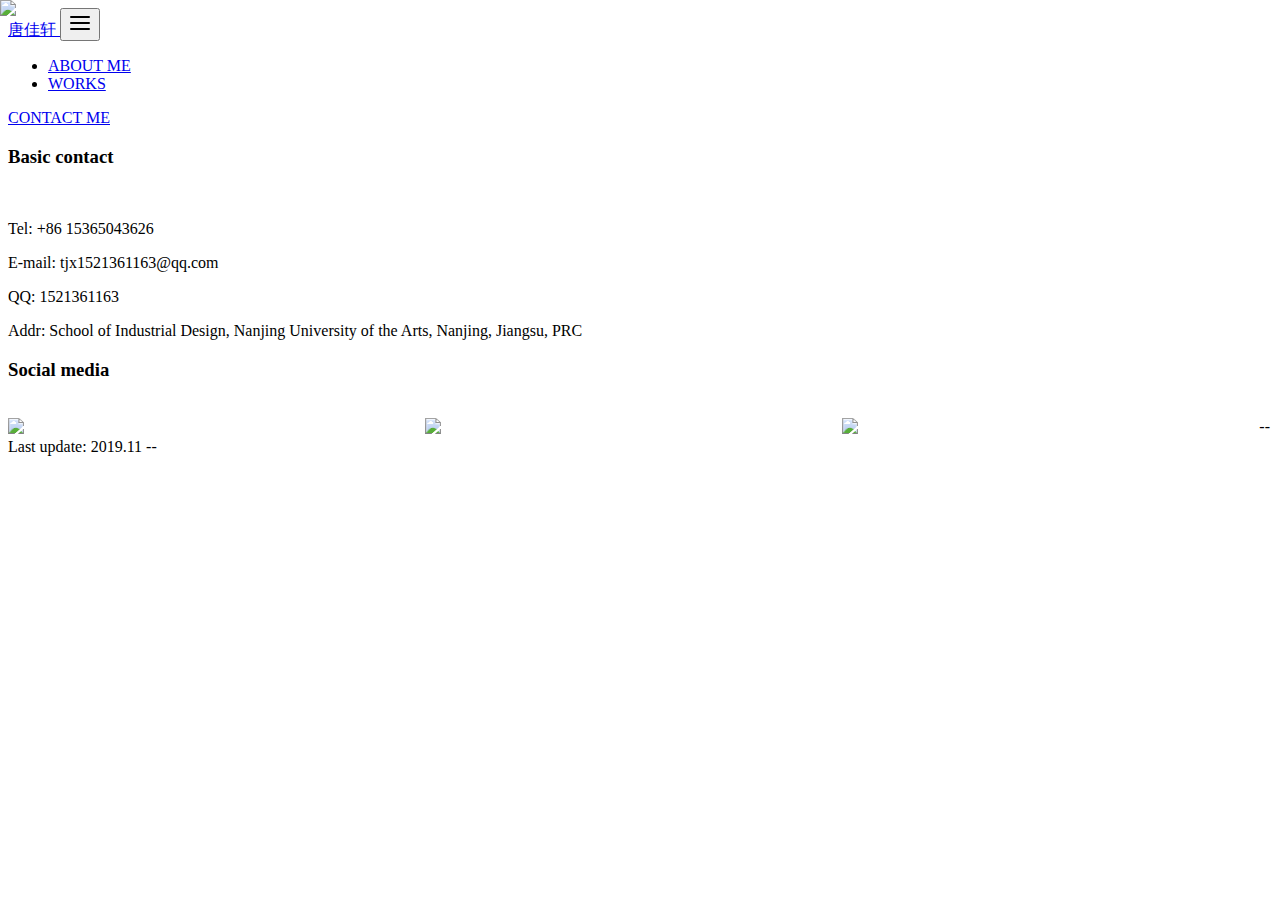
==== contact.html @ 96dbfa06 "Create contact.html" ====
<!DOCTYPE html>
<html>
<head>

	<title>  CONTACT ME</title>
	<link rel="stylesheet" type="text/css" href="./css/Cstyle.css">
	<link rel="stylesheet" href="./css/font-awesome.min.css">
	<link rel="stylesheet" href="./css/bootstrap.css" id="theme-color">
	<link href="https://fonts.googleapis.com/css?family=IBM+Plex+Sans:300,400,500,700" rel="stylesheet">
	
</head>

<body id="body_bg" class="bg" >
<section class="smart-scroll">
<div class="container-fluid">
	<nav class="navbar navbar-expand-md navbar-light">
		<a class="navbar-brand heading-black" href="index.html">
			唐佳轩
		</a>
		<button class="navbar-toggler navbar-toggler-right border-0" type="button" data-toggle="collapse" data-target="#navbarCollapse" aria-controls="navbarCollapse" aria-expanded="false" aria-label="Toggle navigation">
			<svg xmlns="http://www.w3.org/2000/svg" width="24" height="24" viewBox="0 0 24 24" fill="none" stroke="currentColor" stroke-width="2" stroke-linecap="round" stroke-linejoin="round" class="feather feather-menu"><line x1="3" y1="12" x2="21" y2="12"></line><line x1="3" y1="6" x2="21" y2="6"></line><line x1="3" y1="18" x2="21" y2="18"></line></svg>
		</button>
		<div class="collapse navbar-collapse" id="navbarCollapse">
			<ul class="navbar-nav ml-auto">
				<li class="nav-item">
					<a href="./table.html">
					ABOUT ME</a>
				</li>
				<li class="nav-item">
					<a href="./work.html">WORKS</a>
				</li>
			</ul>
			<form class="form-inline">
				<a class="btn btn-primary page-scroll" href="./contact.html">CONTACT ME</a>
			</form>
		</div>
	</nav>
</div>
</section>

	<div id="basic" class="contact_contener" style="left: 20%; display: block;">
		<h3>Basic contact</h3>
		<div style="width:100%"><img src="./img/line.png" width="100%" height="5px"></div>
		<p>Tel: +86 15365043626</p>
		<p>E-mail: tjx1521361163@qq.com</p>
		<p>QQ: 1521361163</p>
		<p>Addr: School of Industrial Design, Nanjing University of the Arts, Nanjing, Jiangsu, PRC</p>
	</div>

	<div id="media" class="contact_contener" style="left: 55%; display: block;">
		<h3>Social media</h3>
		<div style="width:100%"><img src="./img/line.png" width="100%" height="5px"></div>
		<div style="width:33%; float:left"><a target="_blank" href="https://www.facebook.com/profile.php?id=100001097045607"><img class="social" src="./pics/weixin.png"></a></div>
	

		<div style="width:33%; float:left"><a target="_blank" href=""><img class="social" src="./pics/logo.png"></a></div>
		
		<div style="width:33%; float:left"><img class="social" id="wechat_link" src="./pics/facebook.png" style="cursor:pointer;"></div>
	</div>

	<div id="wechat_QR" class="wechat">
		<img src="./pics/ma.png" style="position:absolute; margin:auto; top:0; left:0; bottom:0;right:0;">
	</div>

	<div id="footer" class="footer">-- Last update: 2019.11 --</div>

	<script>
		$( "#wechat_link" ).click(function() {
			$("#wechat_QR").fadeIn(2000);
			// console.log("click");
		});
		$("#wechat_QR").click(function(){
			$(this).fadeOut(1000);

		});
	</script>

</body>
</body>
</html>
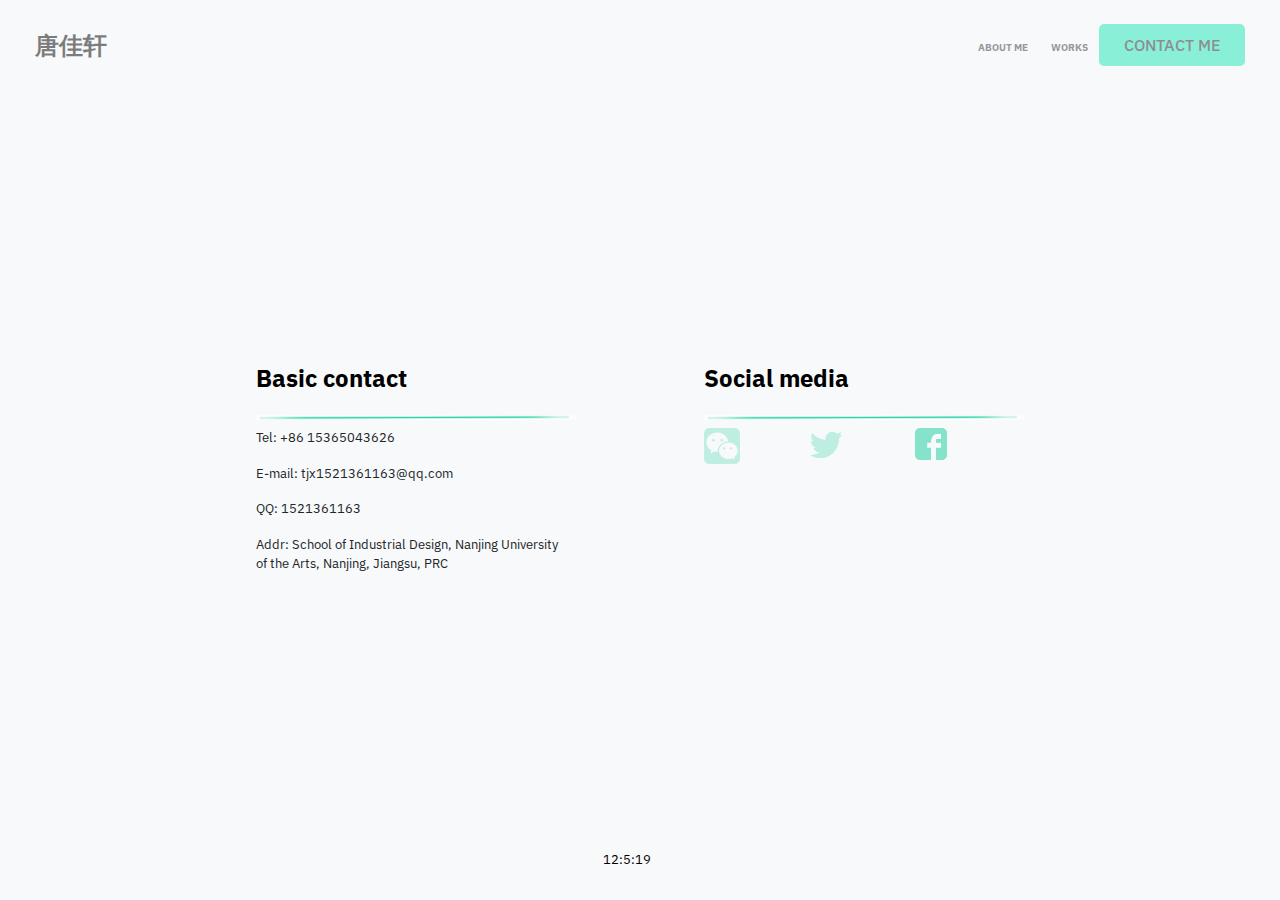
==== commit 162086ac: "Update contact.html" ====
--- a/contact.html
+++ b/contact.html
@@ -3,14 +3,18 @@
 <head>
 
 	<title>  CONTACT ME</title>
+	<link href="https://fonts.googleapis.com/css?family=IBM+Plex+Sans:300,400,500,700" rel="stylesheet">
 	<link rel="stylesheet" type="text/css" href="./css/Cstyle.css">
-	<link rel="stylesheet" href="./css/font-awesome.min.css">
 	<link rel="stylesheet" href="./css/bootstrap.css" id="theme-color">
-	<link href="https://fonts.googleapis.com/css?family=IBM+Plex+Sans:300,400,500,700" rel="stylesheet">
+
+
 	
 </head>
 
-<body id="body_bg" class="bg" >
+<body>
+<canvas id="canvas" ></canvas>
+<script src="./js/TweenMax.min.js"></script>
+<script  src="./js/script.js"></script>
 <section class="smart-scroll">
 <div class="container-fluid">
 	<nav class="navbar navbar-expand-md navbar-light">
@@ -58,23 +62,21 @@
 		<div style="width:33%; float:left"><img class="social" id="wechat_link" src="./pics/facebook.png" style="cursor:pointer;"></div>
 	</div>
 
-	<div id="wechat_QR" class="wechat">
-		<img src="./pics/ma.png" style="position:absolute; margin:auto; top:0; left:0; bottom:0;right:0;">
-	</div>
+	<div id="footer" class="footer">
+		<script type="text/javascript">
+		//add content to html
+		var now = new Date();
+		var hour = now.getHours();
+		var min = now.getMinutes();
+		var sec = now.getSeconds();
+		document.write("<p>");
+		document.write(hour + ":" + min + ":" + sec);
+		document.write("<p>");
 
-	<div id="footer" class="footer">-- Last update: 2019.11 --</div>
-
-	<script>
-		$( "#wechat_link" ).click(function() {
-			$("#wechat_QR").fadeIn(2000);
-			// console.log("click");
-		});
-		$("#wechat_QR").click(function(){
-			$(this).fadeOut(1000);
-
-		});
 	</script>
-
+	<script src="./time_script.js"></script>
+</div>
+	
 </body>
 </body>
 </html>
--- a/css/Cstyle.css
+++ b/css/Cstyle.css
@@ -0,0 +1,259 @@
+/* reset */
+html,body,div,span,applet,object,iframe,h1,h2,h3,h4,h5,h6,p,blockquote,pre,a,abbr,acronym,address,big,cite,code,del,dfn,em,img,ins,kbd,q,s,samp,small,strike,strong,sub,sup,tt,var,b,u,i,dl,dt,dd,ol,nav ul,nav li,fieldset,form,label,legend,table,caption,tbody,tfoot,thead,tr,th,td,article,aside,canvas,details,embed,figure,figcaption,footer,header,hgroup,menu,nav,output,ruby,section,summary,time,mark,audio,video{margin:0;padding:0;border:0;font-size:100%;font:inherit;vertical-align:baseline;}
+article, aside, details, figcaption, figure,footer, header, hgroup, menu, nav, section {display: block;}
+ol,ul{list-style:none;margin:0px;padding:0px;}
+blockquote,q{quotes:none;}
+blockquote:before,blockquote:after,q:before,q:after{content:'';content:none;}
+table{border-collapse:collapse;border-spacing:0;}
+/* start editing from here */
+a{text-decoration:none;}
+.txt-rt{text-align:right;}/* text align right */
+.txt-lt{text-align:left;}/* text align left */
+.txt-center{text-align:center;}/* text align center */
+.float-rt{float:right;}/* float right */
+.float-lt{float:left;}/* float left */
+.clear{clear:both;}/* clear float */
+.pos-relative{position:relative;}/* Position Relative */
+.pos-absolute{position:absolute;}/* Position Absolute */
+.vertical-base{	vertical-align:baseline;}/* vertical align baseline */
+.vertical-top{	vertical-align:top;}/* vertical align top */
+nav.vertical ul li{	display:block;}/* vertical menu */
+nav.horizontal ul li{	display: inline-block;}/* horizontal menu */
+img{max-width:100%;}
+/*end reset*/
+
+::-webkit-scrollbar {
+	width: 10px;
+	background-color: #8af1d8;
+}
+
+/* Track */
+::-webkit-scrollbar-track {
+	-webkit-box-shadow: inset 0 0 6px #8af1d8; 
+	-webkit-border-radius: 2px;
+	border-radius: 2px;
+}
+
+/* Handle */
+::-webkit-scrollbar-thumb {
+	-webkit-border-radius: 2px;
+	border-radius: 2px;
+	background: #14cc9e; 
+	-webkit-box-shadow: inset 0 0 6px #14cc9e;
+}
+::-webkit-scrollbar-thumb:window-inactive {
+	background: #8af1d8; 
+}
+
+html{
+	height:100%;
+	width:100%;
+	overflow: hidden; 
+}
+
+body{
+	color:#000;
+	font-family: 'tylesheet', Arial, sans-serif;
+}
+body.bg{
+	position: absolute;
+	top: 0; 
+	right: 0; 
+	bottom: 0; 
+	left: 0;
+	background-attachment:fixed;
+	background-size: cover;
+	background-repeat:no-repeat;
+	color:#000;
+	font-family: 'tylesheet', Arial, sans-serif;
+}
+
+a{
+	color:#000;
+	text-decoration:none;
+	font-size: 10px;
+	font-weight: bold;
+	opacity: 0.5;
+}
+
+a:hover{
+	font-weight:bold;
+	color:#000;
+	opacity: 1.0;
+}
+
+a.img{
+	opacity: 1.0;
+}
+
+div.index_title{
+	position: absolute;
+	top: 20%;
+	left: 10%;
+	width:588px;
+
+}
+
+div.index_contener{
+	display:none;
+	width:150px;
+	height:50px;
+/*	display: table-cell;
+vertical-align: middle;*/
+}
+
+div.footer{
+	position:absolute;
+	bottom:15px;
+	width:100%;
+	text-align: center;
+	color:#000;
+	font-size: 8px;
+}
+
+img.index_icon{
+	margin-right: 10px;
+	vertical-align:middle
+}
+
+div.title{
+	font-size: 32px;
+	font-weight: bold;
+	color:#000
+	font-family: 'PT Sans Narrow', Arial, sans-serif;
+	position:absolute;
+	top:70px;
+	left:20%;
+	display: none;
+}
+
+div.contact_contener{
+	position:absolute;
+	width:25%;
+	/*min-width: 200px;*/
+	/*min-height: 300px;*/
+/*border-color: white;
+border-width: 1px;
+border-style: solid;*/
+top:40%;
+display: none;
+}
+
+div.about_contener{
+	position: absolute;
+	width:60%;
+	height: 72%;
+	left:20%;
+	top: 20%;
+	overflow-y:scroll;
+	overflow-x:hidden;
+	display: none;
+}
+
+div.work_contener{
+	position: absolute;
+	width:45%;
+	min-width: 450px;
+	height: 72%;
+	left:35%;
+	top: 20%;
+	overflow-y:auto;
+	display: none;
+}
+
+div.work_nav{
+	position: absolute;
+	width:10%;
+	height: 72%;
+	left:20%;
+	top: 20%;
+	overflow:auto;
+	display: none;
+}
+
+ul{
+margin:0;
+list-style: none;
+border:none;
+}
+
+li{
+	padding: 5px;
+/*margin-bottom: 5px;	*/
+font-size: 15px;
+color: #000;
+}
+
+div.work_logo{
+	margin-top: 10px;
+	margin-bottom: 10px;
+}
+
+
+
+div.wechat{
+	width: 100%;
+	height:100%;
+	position: absolute;
+	top:0px;
+	left:0px;
+	background-color:rgba(0,0,0,0.6);
+	z-index: 1;
+	display: none;
+}
+
+h3{
+	font-size: 18px;
+	font-weight: bold;
+	color:#4f4f4f;
+	font-family: 'PT Sans Narrow', Arial, sans-serif;
+}
+
+p{
+	font-size: 13px;
+	width:98%;
+}
+
+p.note{
+color: #4f4f4f;
+}
+
+img.social{
+	opacity: 0.5;
+}
+
+img.social:hover{
+	opacity:1.0;
+}
+
+div.back_home{
+	position:absolute;
+	top:92px;
+	right:20%;
+}
+
+table {
+	border-collapse: collapse;	
+	border:1px solid black;	
+	width: 95%;
+	margin-top: 10px;
+	margin-right: 5%;	
+	margin-bottom: 20px;
+}
+
+th{
+	text-align: center;	
+	color: black;
+	font-style: italic; 
+	background-color:rgba(0，0，0,0.3);
+	vertical-align: middle;
+	padding: 5px;
+	font-size: 10px;
+}
+
+td{
+	border:1px solid black;	
+	vertical-align: middle;
+	padding: 5px;
+	font-size: 10px;
+}
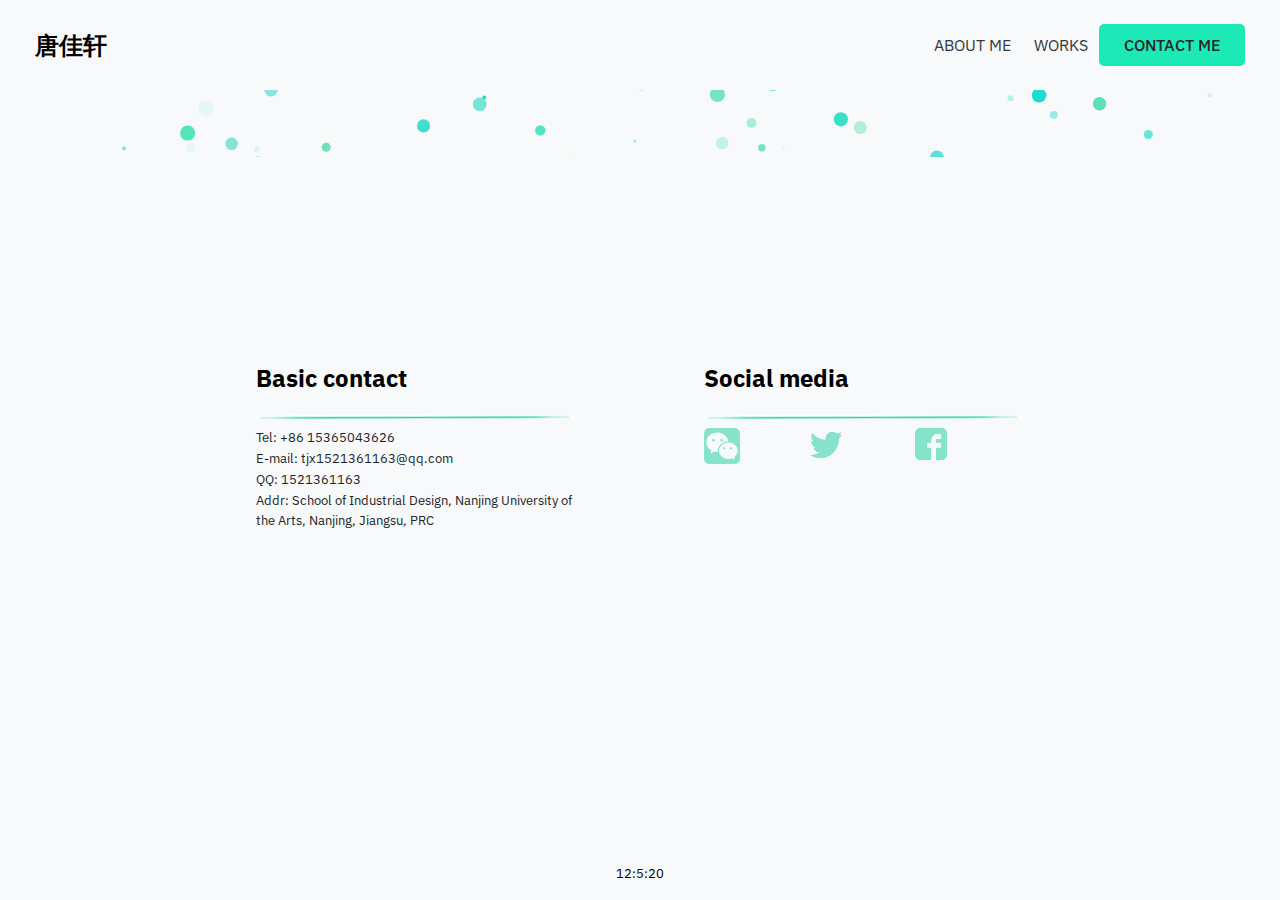
==== commit 6767454b: "Update contact.html" ====
--- a/contact.html
+++ b/contact.html
@@ -6,8 +6,16 @@
 	<link href="https://fonts.googleapis.com/css?family=IBM+Plex+Sans:300,400,500,700" rel="stylesheet">
 	<link rel="stylesheet" type="text/css" href="./css/Cstyle.css">
 	<link rel="stylesheet" href="./css/bootstrap.css" id="theme-color">
-
-
+	<script src="https://code.jquery.com/jquery-1.10.2.js"></script>
+	<script src="./js/jquery-1.10.2.js"></script>
+	<script>
+		$(document).ready(function(){
+				$("#page_title").fadeIn(1000,function(){
+				$("#basic").fadeIn(1000);
+				$("#media").fadeIn(1000);
+			});
+		});
+	</script>
 	
 </head>
 
@@ -54,14 +62,16 @@
 	<div id="media" class="contact_contener" style="left: 55%; display: block;">
 		<h3>Social media</h3>
 		<div style="width:100%"><img src="./img/line.png" width="100%" height="5px"></div>
-		<div style="width:33%; float:left"><a target="_blank" href="https://www.facebook.com/profile.php?id=100001097045607"><img class="social" src="./pics/weixin.png"></a></div>
+		<div style="width:33%; float:left"><a target="social"id="wechat_link"><img class="social" src="./pics/weixin.png"></a></div>
 	
 
 		<div style="width:33%; float:left"><a target="_blank" href=""><img class="social" src="./pics/logo.png"></a></div>
 		
-		<div style="width:33%; float:left"><img class="social" id="wechat_link" src="./pics/facebook.png" style="cursor:pointer;"></div>
+		<div style="width:33%; float:left"><img class="social" src="./pics/facebook.png" style="cursor:pointer;"></div>
 	</div>
-
+	<div id="wechat_QR" class="wechat" style="display: none;">
+		<img src="./pics/ma.png" style="position:absolute; margin:auto; top:0; left:0; bottom:0;right:0;">
+	</div>
 	<div id="footer" class="footer">
 		<script type="text/javascript">
 		//add content to html
@@ -75,8 +85,17 @@
 
 	</script>
 	<script src="./time_script.js"></script>
-</div>
+	<script>
+		$( "#wechat_link" ).click(function() {
+			$("#wechat_QR").fadeIn(2000);
+			// console.log("click");
+		});
+		$("#wechat_QR").click(function(){
+			$(this).fadeOut(1000);
+
+		});
+	</script>
+	<div id="qb-sougou-search" style="display: none; opacity: 0;"><p>搜索</p><p class="last-btn">复制</p><iframe src=""></iframe></div>
 	
 </body>
-</body>
 </html>
--- a/css/Cstyle.css
+++ b/css/Cstyle.css
@@ -68,23 +68,7 @@
 	font-family: 'tylesheet', Arial, sans-serif;
 }
 
-a{
-	color:#000;
-	text-decoration:none;
-	font-size: 10px;
-	font-weight: bold;
-	opacity: 0.5;
-}
-
-a:hover{
-	font-weight:bold;
-	color:#000;
-	opacity: 1.0;
-}
-
-a.img{
-	opacity: 1.0;
-}
+
 
 div.index_title{
 	position: absolute;
@@ -104,11 +88,12 @@
 
 div.footer{
 	position:absolute;
+	font-size: 15px;
 	bottom:15px;
 	width:100%;
 	text-align: center;
 	color:#000;
-	font-size: 8px;
+	
 }
 
 img.index_icon{
@@ -180,7 +165,7 @@
 li{
 	padding: 5px;
 /*margin-bottom: 5px;	*/
-font-size: 15px;
+font-size: 25px;
 color: #000;
 }
 
@@ -211,7 +196,7 @@
 
 p{
 	font-size: 13px;
-	width:98%;
+	width:100%;
 }
 
 p.note{
@@ -257,3 +242,4 @@
 	padding: 5px;
 	font-size: 10px;
 }
+
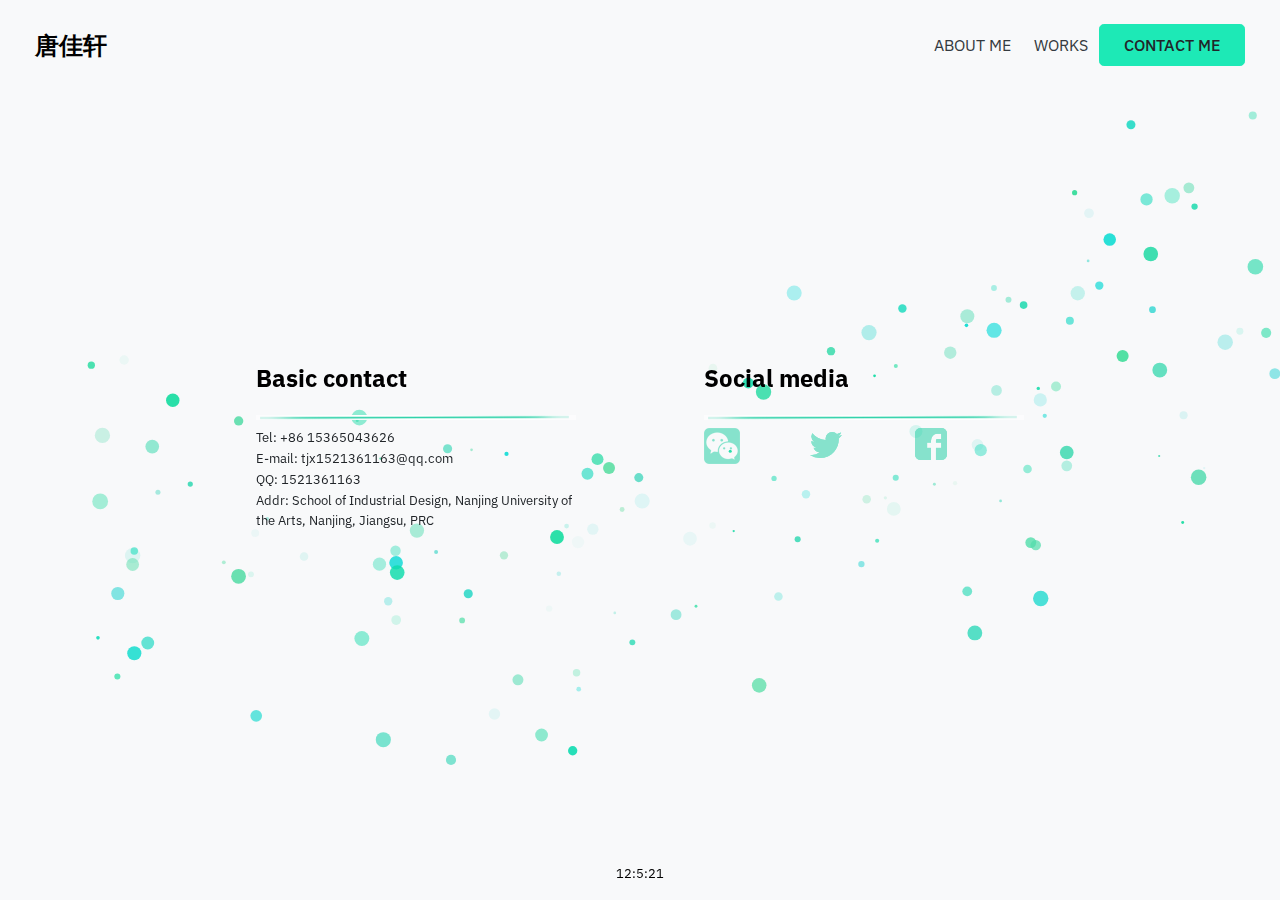
==== commit 64f4fe20: "Update contact.html" ====
--- a/contact.html
+++ b/contact.html
@@ -6,7 +6,7 @@
 	<link href="https://fonts.googleapis.com/css?family=IBM+Plex+Sans:300,400,500,700" rel="stylesheet">
 	<link rel="stylesheet" type="text/css" href="./css/Cstyle.css">
 	<link rel="stylesheet" href="./css/bootstrap.css" id="theme-color">
-	<script src="https://code.jquery.com/jquery-1.10.2.js"></script>
+    <link rel="stylesheet" href="./css/style.css">
 	<script src="./js/jquery-1.10.2.js"></script>
 	<script>
 		$(document).ready(function(){
@@ -20,7 +20,7 @@
 </head>
 
 <body>
-<canvas id="canvas" ></canvas>
+<canvas id="canvas" style="z-index: -1;float: left;position: fixed;"></canvas>
 <script src="./js/TweenMax.min.js"></script>
 <script  src="./js/script.js"></script>
 <section class="smart-scroll">
--- a/css/Cstyle.css
+++ b/css/Cstyle.css
@@ -183,7 +183,7 @@
 	top:0px;
 	left:0px;
 	background-color:rgba(0,0,0,0.6);
-	z-index: 1;
+	z-index: 3;
 	display: none;
 }
 
--- a/css/style.css
+++ b/css/style.css
@@ -0,0 +1,9 @@
+body {
+  width: 100vw;
+  height: 100vh;
+}
+#canvas {
+  display: block;
+  width: 100%;
+  height: 100%;
+}